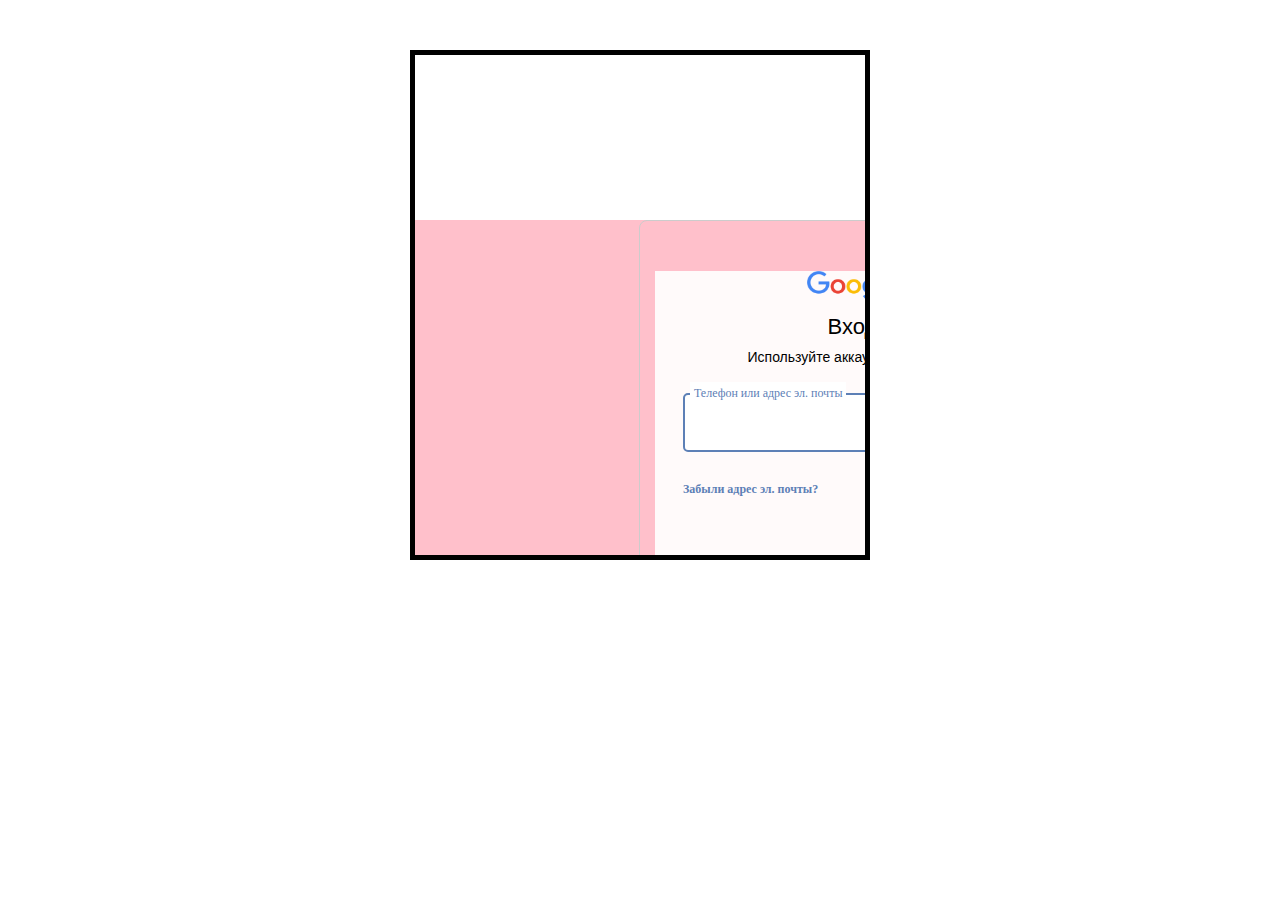
==== googleentry.loc/index.html @ 7f011d93 "19122018" ====
<!DOCTYPE html>
<html lang="ru">
<head>
    <meta charset="UTF-8">
    <meta name="viewport" content="width=device-width, initial-scale=1.0">
    <meta http-equiv="X-UA-Compatible" content="ie=edge">
    <title>Document</title>
    <link rel="stylesheet" href="css/style.css">
    <script src="js/script.js" defer></script>
</head>
<body>
    <div id="slider">
        <div id="polosa">
  <div id="goo_log">
    <div class="gwrap">
        <img src="img/googlelogo.png" alt="" class="glogo">
        <div class="entry">
            <span>Вход</span>
            <p class="advice">Используйте аккаунт Google</p>
        </div>
        <span class="ftext">Телефон или адрес эл. почты</span>
        <input type="text" class="fild">
        <span class="remind">Забыли адрес эл. почты?</span><br>
        <span class="remind2">Работаете на чужом компьютере? Включите гостевой режим.<span class="remind3">Подробнее</span></span> 
        <div class="next">
            <button id="crt" alt="">Создать аккаунт</button> 
            <button class="nxt">Далее</button>
        </div>
    </div>
  </div>  
  <div id="goo_pass">
    <div class="gwrap">
        <img src="img/googlelogo.png" alt="" class="glogo">
        <div class="entry">
            <span>Вход</span>
            <p class="advice">Используйте аккаунт Google</p>
        </div>
        <span class="ftext">Телефон или адрес эл. почты</span>
        <input type="text" class="fild">
        <span class="remind">Забыли адрес эл. почты?</span><br>
        <span class="remind2">Работаете на чужом компьютере? Включите гостевой режим.<span class="remind3">Подробнее</span></span> 
        <div class="next">
            <button id="crt" alt="">Создать аккаунт</button> 
            <button class="nxt">Далее</button>
        </div>
    </div>
  </div>
</div>
</div>
</body>
</html>
---- googleentry.loc/css/style.css ----
*{
    margin: 0;
    padding: 0;
}
body{
    font-family: Verdana;
}
#goo_log{
    width: 450px;
    height: 500px;
    margin: 165px auto auto auto;
    border: solid 1px #ccc;
    border-radius: 8px; 
}
#goo_pass{
    width: 450px;
    height: 500px;
    margin: 165px auto auto auto;
    border: solid 1px #ccc;
    border-radius: 8px; 
}
.gwrap{
    width: 420px;
    height: 400px;
    background: snow;
    margin: 50px auto;
}
.glogo{
    width: 90px;
    height: 30px;
    margin: auto 152px;
}
.entry{
  width: 395px;
  height: 70px;
  margin: auto auto;
}
.entry span{
    margin: auto 160px ;
    line-height: 2em;
    font-size: 22px;
    font-family: Verdana, Geneva, Tahoma, sans-serif;
    font-weight: 100;
}
.advice{
    font-size: 14px;
    margin: auto 80px;
    font-family: Verdana, Geneva, Tahoma, sans-serif;
}
.fild{
width: 360px;
height: 55px;
border: solid 2px #5D80B6;
border-radius: 5px;
margin: auto auto;
display: block;
}
  
.ftext{
width: 180px;
height: 20px;
background: #fff;
color: #5D80B6;
position: relative;
top: 8px;
left: 35px;
padding: 4px;
font-size: 12px;
font-family: verdana;
}
.remind{
font-family: Verdana;
font-size: 12px;
color: #5D80B6;
margin: 30px 28px;
font-weight: 700;
display: inline-block;
}
.remind2{
    font-family: Verdana;
    font-size: 12px;
    color: #afafb2;
    font-weight: 400;
    display: inline-block;
    padding: 28px 28px;
    }
    .remind3{
        font-family: Verdana;
        font-size: 12px;
        color: #5D80B6;
        margin: 28px 3px;
        font-weight: 700;
        }
    .next{
height: 60px;
display: flex;
justify-content: space-between;
font-family: Verdana;
margin: 25px 0;;
    }
    #crt{
        width: 130px;
        height: 36px;
        font-size: 13px;
        color: #5D80B6;
        
        line-height: 1.7em;
        font-weight: bold;
        margin: 2px 18px;
        cursor: pointer;
        border: none;  
        border-radius: 5px;
        background: none;
    }
    #crt:hover{
background: #F8F8FF;

    }
    .nxt{
width: 90px;
height: 37px;
border-radius: 5px;
background: #1373ea;
color: #fff;
border: none;
cursor: pointer;
    }
.nxt:hover{
    box-shadow: 0 1px 1px #5D80B6;
    
}
#slider{

    width: 450px;
    height: 500px;
    border: 5px solid black;
    margin: 50px auto;
    overflow: hidden;
}
#polosa {
    background: pink;
    width: 900px;
    position: relative;
    left: 0;
    transition: all ease 1s;
}

#goo_pass{
position: absolute;
overflow: hidden;
width: 450px;
float: left;
}
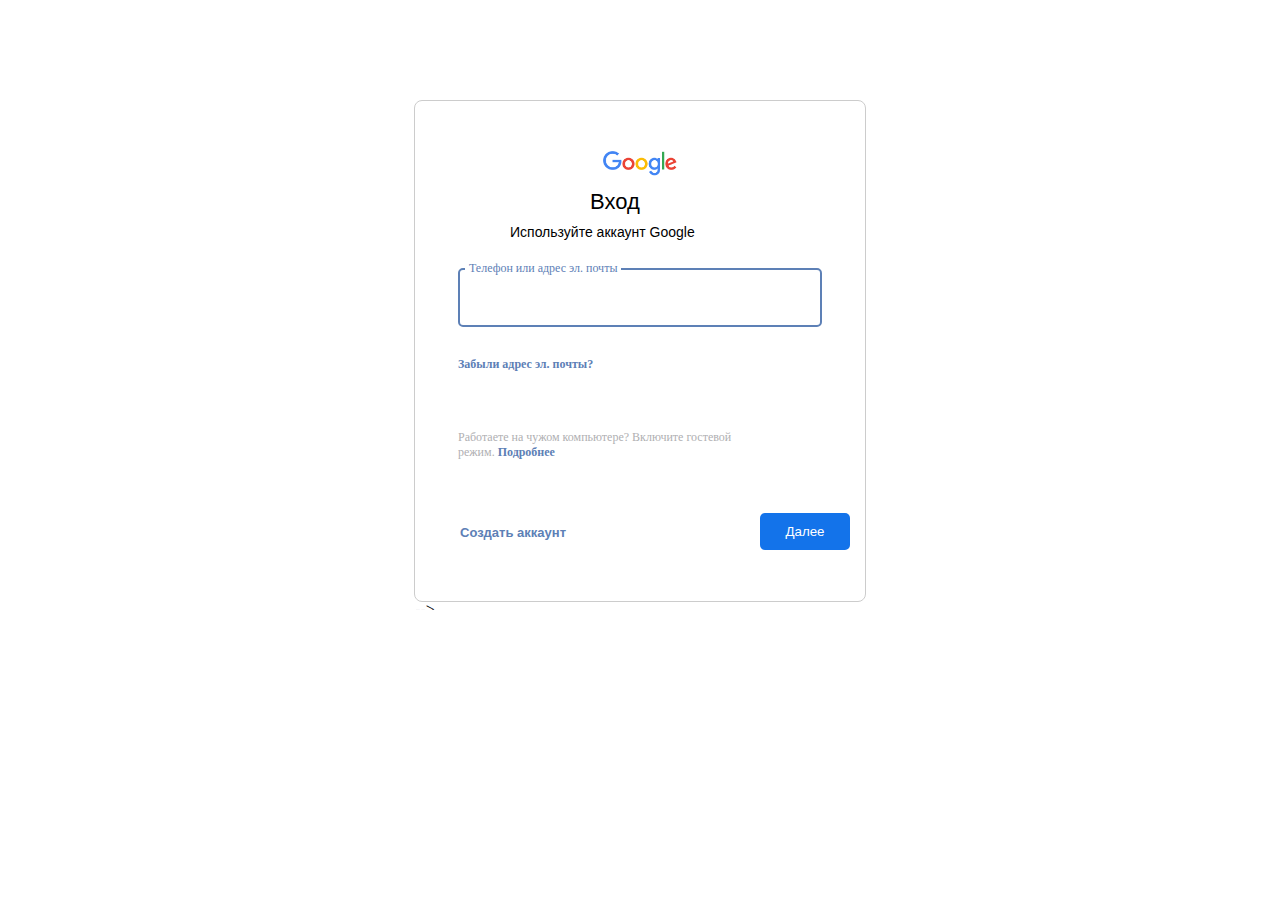
==== commit eca3325e: "22122018" ====
--- a/googleentry.loc/index.html
+++ b/googleentry.loc/index.html
@@ -4,14 +4,14 @@
     <meta charset="UTF-8">
     <meta name="viewport" content="width=device-width, initial-scale=1.0">
     <meta http-equiv="X-UA-Compatible" content="ie=edge">
-    <title>Document</title>
+    <title>Google Entry</title>
     <link rel="stylesheet" href="css/style.css">
     <script src="js/script.js" defer></script>
 </head>
 <body>
     <div id="slider">
         <div id="polosa">
-  <div id="goo_log">
+  <div id="goo">
     <div class="gwrap">
         <img src="img/googlelogo.png" alt="" class="glogo">
         <div class="entry">
@@ -26,21 +26,19 @@
             <button id="crt" alt="">Создать аккаунт</button> 
             <button class="nxt">Далее</button>
         </div>
-    </div>
+    </div> -->
   </div>  
-  <div id="goo_pass">
+  <div id="goo2">
     <div class="gwrap">
         <img src="img/googlelogo.png" alt="" class="glogo">
-        <div class="entry">
-            <span>Вход</span>
-            <p class="advice">Используйте аккаунт Google</p>
+        <div class="entry2">
+            <h3 class="greet">Добро пожаловать!</h3> 
         </div>
-        <span class="ftext">Телефон или адрес эл. почты</span>
+        <input type="text" class="mini">
         <input type="text" class="fild">
-        <span class="remind">Забыли адрес эл. почты?</span><br>
-        <span class="remind2">Работаете на чужом компьютере? Включите гостевой режим.<span class="remind3">Подробнее</span></span> 
-        <div class="next">
-            <button id="crt" alt="">Создать аккаунт</button> 
+         
+        <div class="next2">
+            <button id="crt" alt="">Забыли пароль</button> 
             <button class="nxt">Далее</button>
         </div>
     </div>
--- a/googleentry.loc/css/style.css
+++ b/googleentry.loc/css/style.css
@@ -5,33 +5,19 @@
 body{
     font-family: Verdana;
 }
-#goo_log{
-    width: 450px;
-    height: 500px;
-    margin: 165px auto auto auto;
-    border: solid 1px #ccc;
-    border-radius: 8px; 
-}
-#goo_pass{
-    width: 450px;
-    height: 500px;
-    margin: 165px auto auto auto;
-    border: solid 1px #ccc;
-    border-radius: 8px; 
-}
 .gwrap{
     width: 420px;
     height: 400px;
-    background: snow;
     margin: 50px auto;
+    /* background: #ccc; */
 }
 .glogo{
-    width: 90px;
-    height: 30px;
-    margin: auto 152px;
+    height: 25px;
+    position: relative;
+    left: 173px;
 }
 .entry{
-  width: 395px;
+  width: 420px;
   height: 70px;
   margin: auto auto;
 }
@@ -113,8 +99,7 @@
         background: none;
     }
     #crt:hover{
-background: #F8F8FF;
-
+background: #F6FAFE;
     }
     .nxt{
 width: 90px;
@@ -129,25 +114,74 @@
     box-shadow: 0 1px 1px #5D80B6;
     
 }
+
+
+
+/* Слайдер */
+
 #slider{
+width: 452px;
+height: 520px;
+margin: 90px auto;
+overflow: hidden;
+}
 
-    width: 450px;
+#polosa {
     height: 500px;
-    border: 5px solid black;
-    margin: 50px auto;
-    overflow: hidden;
-}
-#polosa {
-    background: pink;
-    width: 900px;
+    width: 920px;
     position: relative;
+    top: 10px;
     left: 0;
     transition: all ease 1s;
 }
-
-#goo_pass{
-position: absolute;
-overflow: hidden;
-width: 450px;
-float: left;
-}+#goo{
+    width: 450px;
+    height: 500px;
+    border: solid 1px #ccc;
+    border-radius: 8px; 
+    float: left;
+}
+/* Проверка пароля */
+#goo2{
+    width: 450px;
+    height: 500px;
+    border: solid 1px #ccc;
+    border-radius: 8px; 
+    float: left;
+}
+.greet{
+    font-size: 22px;
+    font-weight: 400;
+    position: relative;
+    left: 100px;
+    padding: 12px 0 0 0;
+}
+.entry2{
+    width: 420px;
+    height: 70px;
+    margin: auto auto;
+    padding: 0 0 30px 0;
+  }
+  .entry span{
+      margin: auto 160px;
+      line-height: 2em;
+      font-size: 22px;
+      font-family: Verdana, Geneva, Tahoma, sans-serif;
+      font-weight: 100;
+  }
+ .mini{
+     width: 175px;
+     height: 30px;
+     position: relative;
+     border: solid 1px #ccc;
+     border-radius: 20px;
+     left: 115px;
+     bottom: 55px;
+ } 
+ .next2{
+    height: 60px;
+    display: flex;
+    justify-content: space-between;
+    font-family: Verdana;
+    margin: 40px 0;;
+        }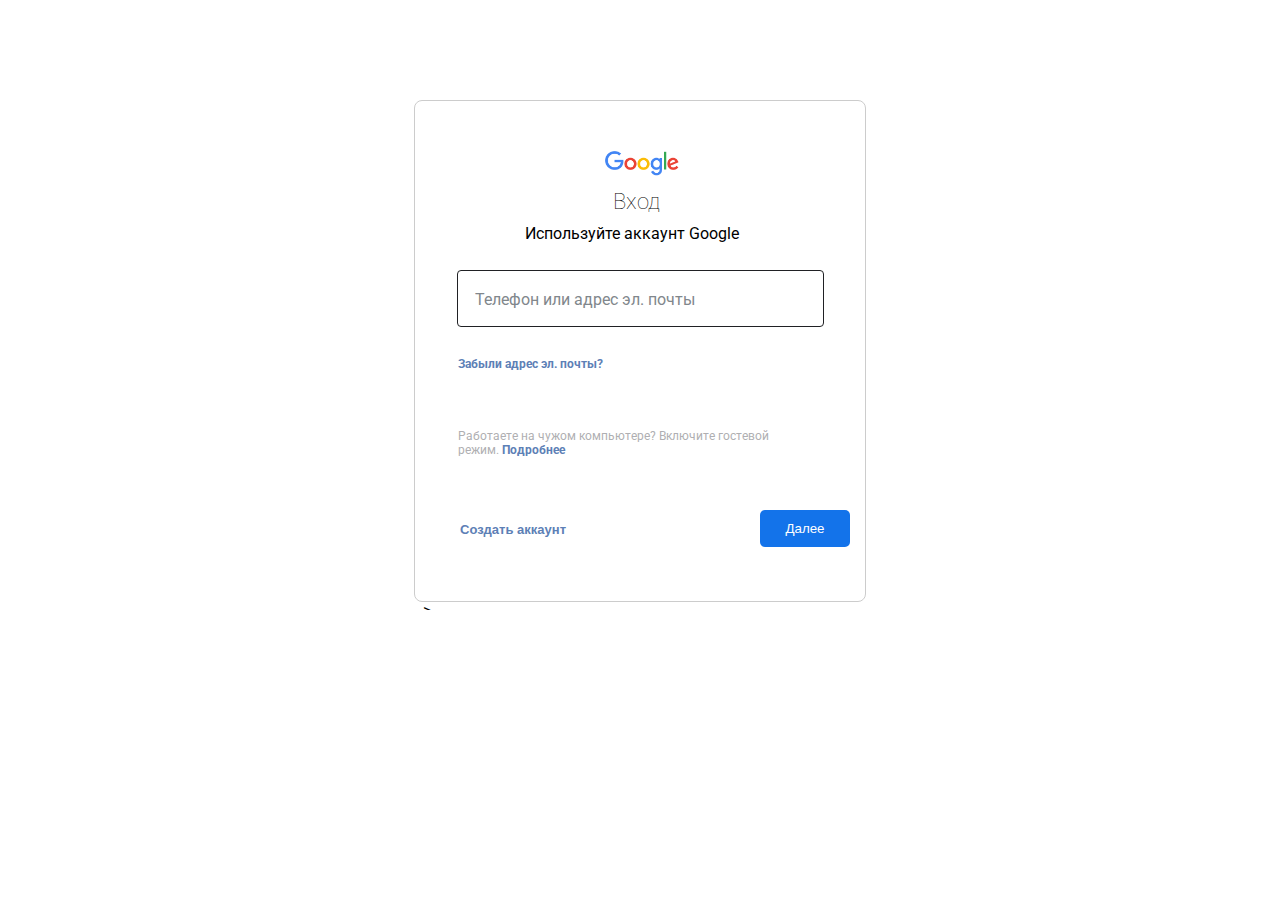
==== commit 420c2ed9: "26.12.2018" ====
--- a/googleentry.loc/index.html
+++ b/googleentry.loc/index.html
@@ -9,17 +9,19 @@
     <script src="js/script.js" defer></script>
 </head>
 <body>
+    
     <div id="slider">
         <div id="polosa">
   <div id="goo">
+        
     <div class="gwrap">
         <img src="img/googlelogo.png" alt="" class="glogo">
-        <div class="entry">
+        <div class="entry1">
             <span>Вход</span>
             <p class="advice">Используйте аккаунт Google</p>
         </div>
-        <span class="ftext">Телефон или адрес эл. почты</span>
-        <input type="text" class="fild">
+        <span id="ftext">Телефон или адрес эл. почты</span>
+        <input type="text" id="fild">
         <span class="remind">Забыли адрес эл. почты?</span><br>
         <span class="remind2">Работаете на чужом компьютере? Включите гостевой режим.<span class="remind3">Подробнее</span></span> 
         <div class="next">
@@ -33,9 +35,12 @@
         <img src="img/googlelogo.png" alt="" class="glogo">
         <div class="entry2">
             <h3 class="greet">Добро пожаловать!</h3> 
+        </div><div id="gsvg"><svg xmlns="https://www.w3.org/2000/svg" width="20px" height="20px" viewBox="0 0 24 24" fill="#4285f4" aria-hidden="true" focusable="false">
+            <path d="M12,2C6.48,2,2,6.48,2,12c0,5.52,4.48,10,10,10c5.52,0,10-4.48,10-10C22,6.48,17.52,2,12,2z M7.07,18.28 c0.43-0.9,3.05-1.78,4.93-1.78s4.51,0.88,4.93,1.78C15.57,19.36,13.86,20,12,20S8.43,19.36,7.07,18.28z M18.36,16.83 c-1.43-1.74-4.9-2.33-6.36-2.33s-4.93,0.59-6.36,2.33C4.62,15.49,4,13.82,4,12c0-4.41,3.59-8,8-8c4.41,0,8,3.59,8,8 C20,13.82,19.38,15.49,18.36,16.83z"></path><path d="M12,6c-1.94,0-3.5,1.56-3.5,3.5S10.06,13,12,13c1.94,0,3.5-1.56,3.5-3.5S13.94,6,12,6z M12,11c-0.83,0-1.5-0.67-1.5-1.5 C10.5,8.67,11.17,8,12,8c0.83,0,1.5,0.67,1.5,1.5C13.5,10.33,12.83,11,12,11z"></path><path fill="none" d="M0,0h24v24H0V0z"></path></svg></div>
+        <div class="mini">
+                
         </div>
-        <input type="text" class="mini">
-        <input type="text" class="fild">
+        <input type="text" id="fild">
          
         <div class="next2">
             <button id="crt" alt="">Забыли пароль</button> 
--- a/googleentry.loc/css/style.css
+++ b/googleentry.loc/css/style.css
@@ -1,9 +1,12 @@
+@import url('https://fonts.googleapis.com/css?family=Roboto');
+@import url('https://fonts.googleapis.com/css?family=Open+Sans:400,600&subset=cyrillic,cyrillic-ext');
+
 *{
     margin: 0;
     padding: 0;
 }
 body{
-    font-family: Verdana;
+    font-family: 'Roboto', sans-serif;
 }
 .gwrap{
     width: 420px;
@@ -14,48 +17,46 @@
 .glogo{
     height: 25px;
     position: relative;
-    left: 173px;
-}
-.entry{
+    left: 175px;
+}
+.entry1{
   width: 420px;
   height: 70px;
   margin: auto auto;
 }
-.entry span{
-    margin: auto 160px ;
+.entry1 span{
+    margin: auto 183px ;
     line-height: 2em;
     font-size: 22px;
-    font-family: Verdana, Geneva, Tahoma, sans-serif;
     font-weight: 100;
 }
 .advice{
-    font-size: 14px;
-    margin: auto 80px;
-    font-family: Verdana, Geneva, Tahoma, sans-serif;
-}
-.fild{
+    font-size: 16px;
+    margin: auto;
+    padding: 0 0 0 95px;
+    font-weight: 400;
+}
+#fild{
 width: 360px;
 height: 55px;
-border: solid 2px #5D80B6;
-border-radius: 5px;
+/* border: solid 2px #5D80B6 #81878C; */
+border: solid 1px rgb(32, 33, 36);
+border-radius: 4px;
 margin: auto auto;
 display: block;
-}
-  
-.ftext{
-width: 180px;
-height: 20px;
-background: #fff;
-color: #5D80B6;
-position: relative;
-top: 8px;
-left: 35px;
-padding: 4px;
-font-size: 12px;
-font-family: verdana;
-}
+padding: 0 0 0 5px;
+color: #202124;
+font: 400 16px Roboto,RobotoDraft,Helvetica,Arial,sans-serif;
+}
+
+.fChange{
+    color:#5D80B6;
+    font-size:13px;
+    top:12px;
+    width:185px;
+}
+
 .remind{
-font-family: Verdana;
 font-size: 12px;
 color: #5D80B6;
 margin: 30px 28px;
@@ -63,7 +64,6 @@
 display: inline-block;
 }
 .remind2{
-    font-family: Verdana;
     font-size: 12px;
     color: #afafb2;
     font-weight: 400;
@@ -71,7 +71,6 @@
     padding: 28px 28px;
     }
     .remind3{
-        font-family: Verdana;
         font-size: 12px;
         color: #5D80B6;
         margin: 28px 3px;
@@ -101,19 +100,7 @@
     #crt:hover{
 background: #F6FAFE;
     }
-    .nxt{
-width: 90px;
-height: 37px;
-border-radius: 5px;
-background: #1373ea;
-color: #fff;
-border: none;
-cursor: pointer;
-    }
-.nxt:hover{
-    box-shadow: 0 1px 1px #5D80B6;
-    
-}
+
 
 
 
@@ -177,6 +164,21 @@
      border-radius: 20px;
      left: 115px;
      bottom: 55px;
+     /* font-size: 14px;
+     color: red;
+     padding: 5px 10px;
+     text-align: center; */
+
+color: #3c4043;
+cursor: pointer;
+font-family: 'Open Sans', sans-serif;
+font-size: 14px;
+font-weight: 500;
+letter-spacing: .25px;
+line-height: 2.1em;
+padding-left: 10px;
+text-align: center;
+letter-spacing: 0.25px;
  } 
  .next2{
     height: 60px;
@@ -184,4 +186,47 @@
     justify-content: space-between;
     font-family: Verdana;
     margin: 40px 0;;
-        }+        }
+
+        #ftext{
+            font-size: 16px;
+            padding: 0 0 0 5px;
+            color: #81878C;
+            font-weight: 400;
+            position: relative;
+            top: 40px;
+            left: 40px;
+            display: block;
+            height: 20px;
+            width: 225px;
+            background: #fff;
+        }
+#ftext.move {
+            top: 12px; 
+            width: 185px; 
+            color: #5D80B6;
+            font-size: 13px; 
+          }
+
+/* Программирование кнопки Далее */
+          .nxt{
+            width: 90px;
+            height: 37px;
+            border-radius: 5px;
+            background: #1373ea;
+            color: #fff;
+            border: none;
+            cursor: pointer;
+                }
+            .nxt:hover{
+                box-shadow: 0 1px 1px #5D80B6;
+                
+            }
+            #gsvg{
+position: relative;
+left: 120px;
+bottom: 19px;
+width: 40px;
+height: 30px;
+
+            }